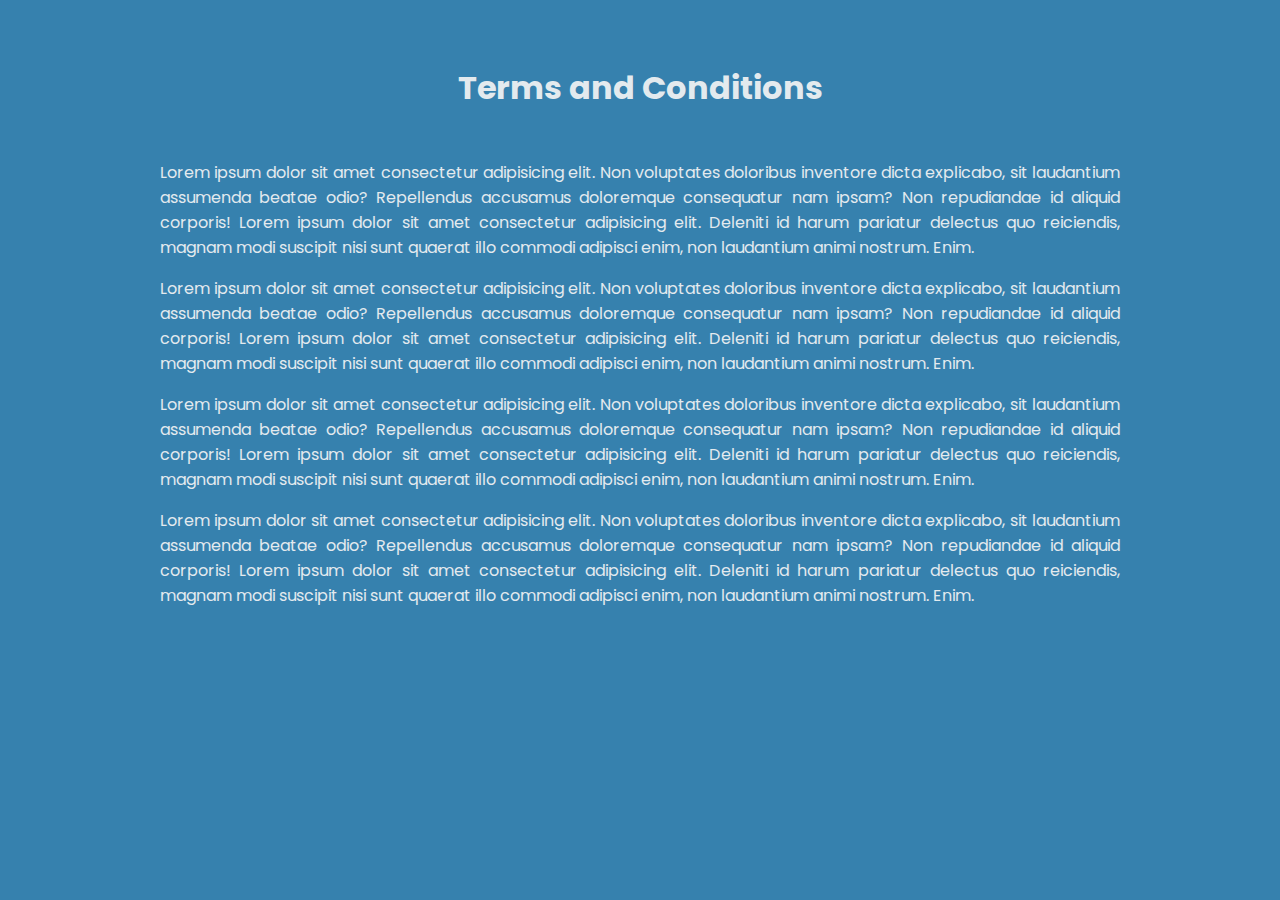
==== terms.html @ cc97ebdb "Add files via upload" ====
<!DOCTYPE html>
<html lang="en">
<head>
  <meta charset="UTF-8">
  <meta name="viewport" content="width=device-width, initial-scale=1.0">
  <title>LegalUpaay | Terms and conditions</title>
  <link rel="stylesheet" href="main.css">
</head>
<body>
  <div class="terms">
    <h1>Terms and Conditions</h1>
    <p>Lorem ipsum dolor sit amet consectetur adipisicing elit. Non voluptates doloribus inventore dicta explicabo, sit laudantium assumenda beatae odio? Repellendus accusamus doloremque consequatur nam ipsam? Non repudiandae id aliquid corporis! Lorem ipsum dolor sit amet consectetur adipisicing elit. Deleniti id harum pariatur delectus quo reiciendis, magnam modi suscipit nisi sunt quaerat illo commodi adipisci enim, non laudantium animi nostrum. Enim.</p>
    <p>Lorem ipsum dolor sit amet consectetur adipisicing elit. Non voluptates doloribus inventore dicta explicabo, sit laudantium assumenda beatae odio? Repellendus accusamus doloremque consequatur nam ipsam? Non repudiandae id aliquid corporis! Lorem ipsum dolor sit amet consectetur adipisicing elit. Deleniti id harum pariatur delectus quo reiciendis, magnam modi suscipit nisi sunt quaerat illo commodi adipisci enim, non laudantium animi nostrum. Enim.</p>
    <p>Lorem ipsum dolor sit amet consectetur adipisicing elit. Non voluptates doloribus inventore dicta explicabo, sit laudantium assumenda beatae odio? Repellendus accusamus doloremque consequatur nam ipsam? Non repudiandae id aliquid corporis! Lorem ipsum dolor sit amet consectetur adipisicing elit. Deleniti id harum pariatur delectus quo reiciendis, magnam modi suscipit nisi sunt quaerat illo commodi adipisci enim, non laudantium animi nostrum. Enim.</p>
    <p>Lorem ipsum dolor sit amet consectetur adipisicing elit. Non voluptates doloribus inventore dicta explicabo, sit laudantium assumenda beatae odio? Repellendus accusamus doloremque consequatur nam ipsam? Non repudiandae id aliquid corporis! Lorem ipsum dolor sit amet consectetur adipisicing elit. Deleniti id harum pariatur delectus quo reiciendis, magnam modi suscipit nisi sunt quaerat illo commodi adipisci enim, non laudantium animi nostrum. Enim.</p>
  </div>
</body>
</html>
---- main.css ----
@import url("https://fonts.googleapis.com/css2?family=Poppins:wght@300;400;700&display=swap");
:root {
  --primary-color: #3681AE;
  --secondary-color: #3681AE;
  --c2: #287aadfc;
  --c3: #00F7FF;
  --c4: #e3eaee;
  --c5: #3680ae28;
  --c6: #3B3B3B;
  --c7: rgba(0, 0, 0, 0.2);
}

html {
  scroll-behavior: smooth;
  overflow-x: hidden;
  background: #FCFCFF;
}

body {
  margin: 0;
  padding: 0;
  overflow-x: hidden;
}

* {
  -webkit-box-sizing: border-box;
          box-sizing: border-box;
  font-family: 'Poppins', Arial, Helvetica, sans-serif;
}

ul {
  list-style: none;
  margin: 0;
  padding: 0;
}

a {
  text-decoration: none;
}

img {
  max-width: 90%;
}

.floating-button {
  position: fixed;
  bottom: 20px;
  right: 20px;
  padding: 1em;
  aspect-ratio: 1;
  border-radius: 50%;
  background-color: var(--primary-color);
  display: -webkit-box;
  display: -ms-flexbox;
  display: flex;
  -webkit-box-pack: center;
      -ms-flex-pack: center;
          justify-content: center;
  text-align: center;
  -webkit-box-shadow: 1px 1px 1px 1px rgba(0, 0, 0, 0.2);
          box-shadow: 1px 1px 1px 1px rgba(0, 0, 0, 0.2);
  color: white;
  cursor: pointer;
  z-index: 1000;
}

.nav-container {
  background-color: var(--c2);
  position: fixed;
  top: 0;
  left: 0;
  width: 100%;
  z-index: 4;
}

.nav-container a {
  color: #fff;
}

.project-links {
  padding-top: 1em;
}

.project-links .links {
  display: -webkit-inline-box;
  display: -ms-inline-flexbox;
  display: inline-flex;
  -webkit-box-pack: center;
      -ms-flex-pack: center;
          justify-content: center;
  -webkit-box-align: center;
      -ms-flex-align: center;
          align-items: center;
  width: 30px;
  height: 30px;
  cursor: pointer;
  margin-right: 1em;
}

header {
  display: -webkit-box;
  display: -ms-flexbox;
  display: flex;
  -webkit-box-pack: justify;
      -ms-flex-pack: justify;
          justify-content: space-between;
  -webkit-box-align: center;
      -ms-flex-align: center;
          align-items: center;
  padding: 1em 1.5em;
  border-bottom: 0.2px solid var(--c7);
}

header .logoContainer {
  color: var(--c3);
  font-weight: bold;
  letter-spacing: 4px;
  font-size: 1.1em;
  display: flex;
  align-items: center;
}

.textLogo {
  display: none;
}

.logo {
  width: 250px;
}

header nav ul {
  font-size: 1rem;
}

.terms {
  background-color: var(--primary-color);
  min-height: 100vh;
  color: var(--c4);
  padding: 4rem 10rem;
  text-align: justify;
}

.terms h1 {
  margin: 0;
  padding: 0;
  text-align: center;
  margin-bottom: 3rem;
}

@media screen and (max-width: 500px) {
  .textLogo {
    /* display: unset; */
  }
  .logo {
    width: 180px;
  }
}

header nav ul {
  display: -webkit-box;
  display: -ms-flexbox;
  display: flex;
  -webkit-box-pack: justify;
      -ms-flex-pack: justify;
          justify-content: space-between;
  gap: 1em;
  font-size: 0.8rem;
}

header nav ul a {
  display: block;
}

ul > li > a > img {
  width: 30px;
}

.social-header,
.hero-design {
  display: none;
}

.hero {
  background-color: var(--primary-color);
  color: #fff;
  display: -ms-grid;
  display: grid;
  text-align: center;
  padding: 4em;
}

.meet {
  display: -webkit-box;
  display: -ms-flexbox;
  display: flex;
  -webkit-box-pack: center;
      -ms-flex-pack: center;
          justify-content: center;
  margin: 1em auto;
  min-width: 200px;
  font-weight: bold;
  color: var(--c4);
}

.meet p {
  margin: 0;
}

.scroll {
  width: 30px;
  margin-top: 2em;
}

section {
  padding: 4em 2em;
  text-align: center;
}

.featured {
  position: relative;
}

.service {
  border: 0.2px solid var(--c7);
  border-radius: 0.4rem;
  padding: 1rem 2rem;
  margin: 1rem 0;
  min-width: 50%;
}

.service-description {
  font-size: 0.7rem;
}

.featured img {
  border-radius: 0.5em;
}

.featured::before {
  content: '';
  position: absolute;
  top: 0;
  left: 0;
  width: 200px;
  height: 200px;
  border-radius: 50%;
  background-color: var(--c5);
  z-index: -1;
}

.subtitle {
  text-transform: uppercase;
  font-weight: bold;
  color: var(--primary-color);
  letter-spacing: 0.2em;
  font-size: 0.85em;
}

.featured-title {
  color: #000000;
  font-size: 1.3em;
  font-weight: bold;
  margin-top: -0.4em;
  display: block;
}

.featured-desc {
  text-align: left;
  color: var(--c6);
  margin-bottom: 8px;
  line-height: 1.5;
  font-weight: 500;
}

.project-links {
  margin-bottom: 3em;
}

.portfolio-container > a > img {
  border-radius: 0.5em;
  margin-bottom: 2em;
}

.about {
  background-color: var(--primary-color);
  color: white;
  display: -ms-grid;
  display: grid;
}

.about p {
  padding: 1em;
  margin: 2em -0.5em;
  border-radius: 0.2em;
  text-align: left;
}

.about .about-title {
  font-size: 1.5em;
  font-weight: bold;
  margin-bottom: 1em;
}

.about .profile img {
  width: 100%;
  border-radius: 0.5em;
}

.colored {
  color: var(--primary-color);
}

.hire-me-btn {
  color: var(--primary-color);
  background-color: #FFFFFF;
  padding: 0.8em 3.6em;
  font-weight: bold;
  letter-spacing: 0.1em;
  cursor: pointer;
}

.footer {
  background-color: var(--c2);
  color: #fff;
  width: 100%;
  padding: 1em;
}

.footer-content {
  display: flex;
  justify-content: space-between;
  align-items: flex-start;
  gap: 20vw;
  max-width: 1000px;
  margin: 0 auto;
}

.support {
  text-align: left;
}

.support p {
  display: flex;
  gap: 1rem;
}

.copyright {
  padding: 0.8rem 0;
}

.legal {
  text-align: left;
}

.legal > a {
  color: var(--c4);
}

.disclamer {
  font-size: 0.8rem;
  max-width: 1000px;
  margin: 4rem auto;
  text-align: justify;
}

.social-footer > ul {
  display: -webkit-box;
  display: -ms-flexbox;
  display: flex;
  -webkit-box-pack: center;
      -ms-flex-pack: center;
          justify-content: center;
  -webkit-box-align: center;
      -ms-flex-align: center;
          align-items: center;
  gap: 2em;
  margin: 2em auto;
  width: 100%;
  max-width: 400px;
}

.social-footer > ul a {
  color: #fff;
}

.lawyerCardMobile {
  /* border: 1px solid var(--secondary-color); */
  background-color: whitesmoke;
  color: var(--c6);
  border-radius: 1rem;
  padding: 1rem;
  /* color: text-80; */
  box-shadow: 0px 1px 2px rgba(0, 0, 0, 0.1);
  text-align: left;
}
.lawyerCardMobile:hover {
  outline: 1px solid var(--primary-color);
}
.lawyerCardMobile .profile {
  display: flex;
  justify-content: flex-start;
  align-items: flex-start;
  gap: 1rem;
  margin-bottom: 1rem;
}
.lawyerCardMobile .profile .profileImage {
  width: clamp(10px, 30%, 120px);
  aspect-ratio: 1;
  border-radius: 50%;
  overflow: hidden;
  /* background-color: text-100; */
}
.lawyerCardMobile .profile .profileImage img {
  height: 100%;
  width: 100%;
  object-fit: cover;
}
.lawyerCardMobile .profile .name {
  width: 100%;
  margin-top: 0.4rem;
}
.lawyerCardMobile .profile .name * {
  margin: 0;
}
.lawyerCardMobile .profile .name p {
  font-size: 0.8rem;
  /* color: text-60; */
  margin: 0.2rem 0 0.4rem 0;
  padding: 0;
}
.lawyerCardMobile .profile .name .rateAndRating {
  display: flex;
  justify-content: space-between;
  align-items: center;
  color: var(--secondary-color);
}
.lawyerCardMobile .profile .name .rateAndRating .rate {
  font-weight: 600;
  font-size: 0.9rem;
  margin-right: 1rem;
}
.lawyerCardMobile .profile .name .rateAndRating .rate span {
  margin-left: 0.2rem;
}
.lawyerCardMobile .details {
  margin-top: 1.5rem;
  margin-left: 0.5rem;
  margin-bottom: 1.5rem;
  display: flex;
  flex-direction: column;
  justify-content: flex-start;
  align-items: flex-start;
  gap: 1.5rem;
  margin-right: 1rem;
}
.lawyerCardMobile .details .descriptionList .description {
  /* color: text-100; */
  font-size: 0.8rem;
  margin-bottom: 0.5rem;
  display: grid;
  grid-template-columns: 1fr 2fr;
  gap: 0.4rem;
}
.lawyerCardMobile .details .descriptionList .description .tag {
  font-weight: 600;
}
.lawyerCardMobile .details .descriptionList .description .value {
  /* color: text-60; */
  margin-left: 0.6rem;
}
.lawyerCardMobile .cta {
  display: flex;
  flex-direction: column;
  justify-content: space-between;
  align-items: flex-start;
}
.lawyerCardMobile .cta button {
  border-radius: 2px;
  font-weight: 600;
  letter-spacing: 0.1rem;
}
.lawyerCardMobile {
  margin-bottom: 1rem;
}

@media screen and (min-width: 768px) {
  .floating-button {
    bottom: 40px;
    right: 40px;
  }
  .nav-container {
    position: static;
  }
  header nav ul {
    font-size: 1rem;
  }
  .social-footer > ul {
    display: none;
  }
  .portfolio,
  .featured {
    text-align: left;
  }
  .featured,
  .portfolio-container {
    display: -ms-grid;
    display: grid;
    -ms-grid-columns: 2fr 3fr;
        grid-template-columns: 2fr 3fr;
  }
  .left,
  .portfolio-left {
    display: -ms-grid;
    display: grid;
    place-items: center;
  }
  .featured-desc {
    margin-bottom: 0;
  }
  .right {
    margin-left: 3em;
    display: flex;
    gap: 1rem;
  }
  .portfolio-container > a > img {
    margin-left: 3em;
  }
  .about > .content > p {
    text-align: left;
    width: 100%;
    padding: 2em;
    line-height: 1.8;
  }
  .about .profile img {
    width: 50%;
  }
  .about__inner {
    display: grid;
    grid-template-columns: 1fr;
    gap: 1rem;
  }
  .lawyerCardMobile {
    margin-bottom: 1rem;
  }
}

@media screen and (min-width: 1000px) {
  .lawyerCardMobile {
    margin-bottom: 1rem;
  }
  .hero {
    height: 90vh;
  }
  section {
    padding: 4em;
  }
  .nav-container {
    display: -ms-grid;
    display: grid;
    -ms-grid-columns: 2fr 1fr;
        grid-template-columns: 2fr 1fr;
    background-color: unset;
  }
  .nav-container header {
    background-color: var(--c2);
    padding: 2em 2em 2em 4em;
  }
  .nav-container .social-header {
    display: block;
    padding-right: 4em;
  }
  .nav-container .social-header ul {
    display: -webkit-box;
    display: -ms-flexbox;
    display: flex;
    -webkit-box-pack: justify;
        -ms-flex-pack: justify;
            justify-content: space-between;
    -webkit-box-align: center;
        -ms-flex-align: center;
            align-items: center;
    height: 100%;
    width: 70%;
    float: right;
  }
  .nav-container .social-header ul li:hover {
    -webkit-transform: scale(1.1);
            transform: scale(1.1);
    -webkit-transition: -webkit-transform 0.2s ease-in-out;
    transition: -webkit-transform 0.2s ease-in-out;
    transition: transform 0.2s ease-in-out;
    transition: transform 0.2s ease-in-out, -webkit-transform 0.2s ease-in-out;
  }
  .nav-container .projects-page {
    background-color: var(--c2);
  }
  .hero {
    display: -ms-grid;
    display: grid;
    -ms-grid-columns: 2fr 1fr;
        grid-template-columns: 2fr 1fr;
    background-color: unset;
    padding: 0;
  }
  .hero .content {
    background-color: var(--primary-color);
    padding: 6em 8em 6em 4em;
    text-align: left;
  }
  .hero .content h1 {
    font-size: 2.5em;
    font-weight: bold;
    margin-bottom: 1em;
    width: 80%;
  }
  .hero .content .meet {
    -webkit-box-pack: start;
        -ms-flex-pack: start;
            justify-content: flex-start;
    font-size: 1.3em;
  }
  .hero .content .meet p {
    margin-left: 0.5em;
    font-size: 1rem;
    font-weight: 400;
  }
  .hero .hero-design {
    display: unset;
    color: var(--c6);
    width: 100%;
    display: flex;
    gap: 1rem;
    flex-direction: column;
    justify-content: center;
  }
  .hero .hero-design p {
    display: flex;
    flex-direction: column;
    justify-content: flex-start;
    align-items: center;
    gap: 0.5rem;
    font-size: 1rem;
    margin: 0;
    margin-bottom: 2rem;
  }
  .hero .hero-design p img {
    width: 120px;
  }
  .about__inner {
    display: grid;
    grid-template-columns: 1fr;
    gap: 1rem;
  }
}

@media screen and (min-width: 1200px) {
  .lawyerCardMobile {
    margin-bottom: 0;
  }
  header {
    padding: 1em 1em 1em 10em !important;
  }
  .social-header {
    padding: 2em 10em 2em 0 !important;
  }
  section {
    padding: 5em 10em 4em 10em !important;
  }
  .hero .content {
    padding: 6em 8em 6em 10em !important;
  }
  .footer {
    padding: 2em !important;
  }
  .about__inner {
    display: grid;
    grid-template-columns: 1fr 1fr;
    gap: 1rem;
  }
}

.circle {
  animation: circleAnim 1s infinite alternate-reverse;
}

@-webkit-keyframes circleAnim {
  from {
    -webkit-transform: translate(0px, 0px);
            transform: translate(0px, 0px);
  }
  to {
    -webkit-transform: translate(0px, 320px);
            transform: translate(0px, 320px);
  }
}

@keyframes circleAnim {
  from {
    -webkit-transform: translate(0px, 0px);
            transform: translate(0px, 0px);
  }
  to {
    -webkit-transform: translate(0px, 320px);
            transform: translate(0px, 320px);
  }
}
/*# sourceMappingURL=main.css.map */
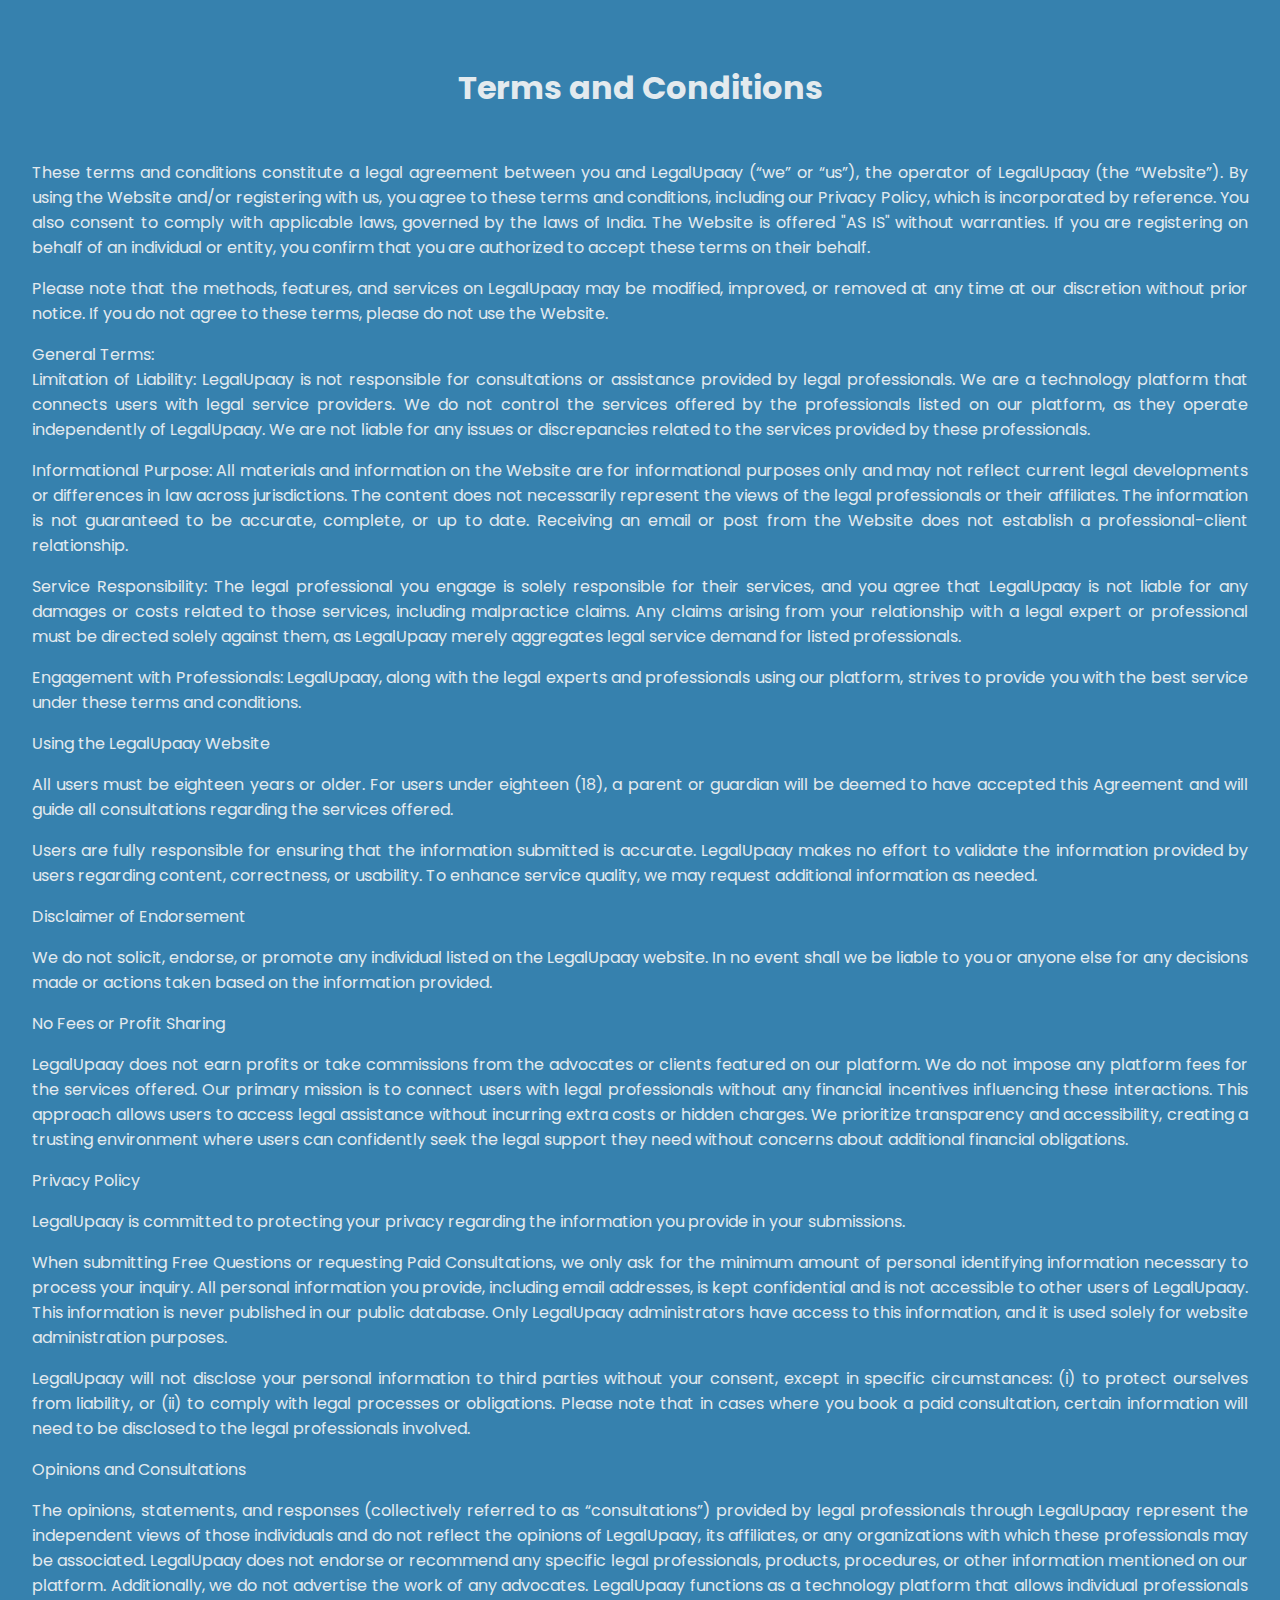
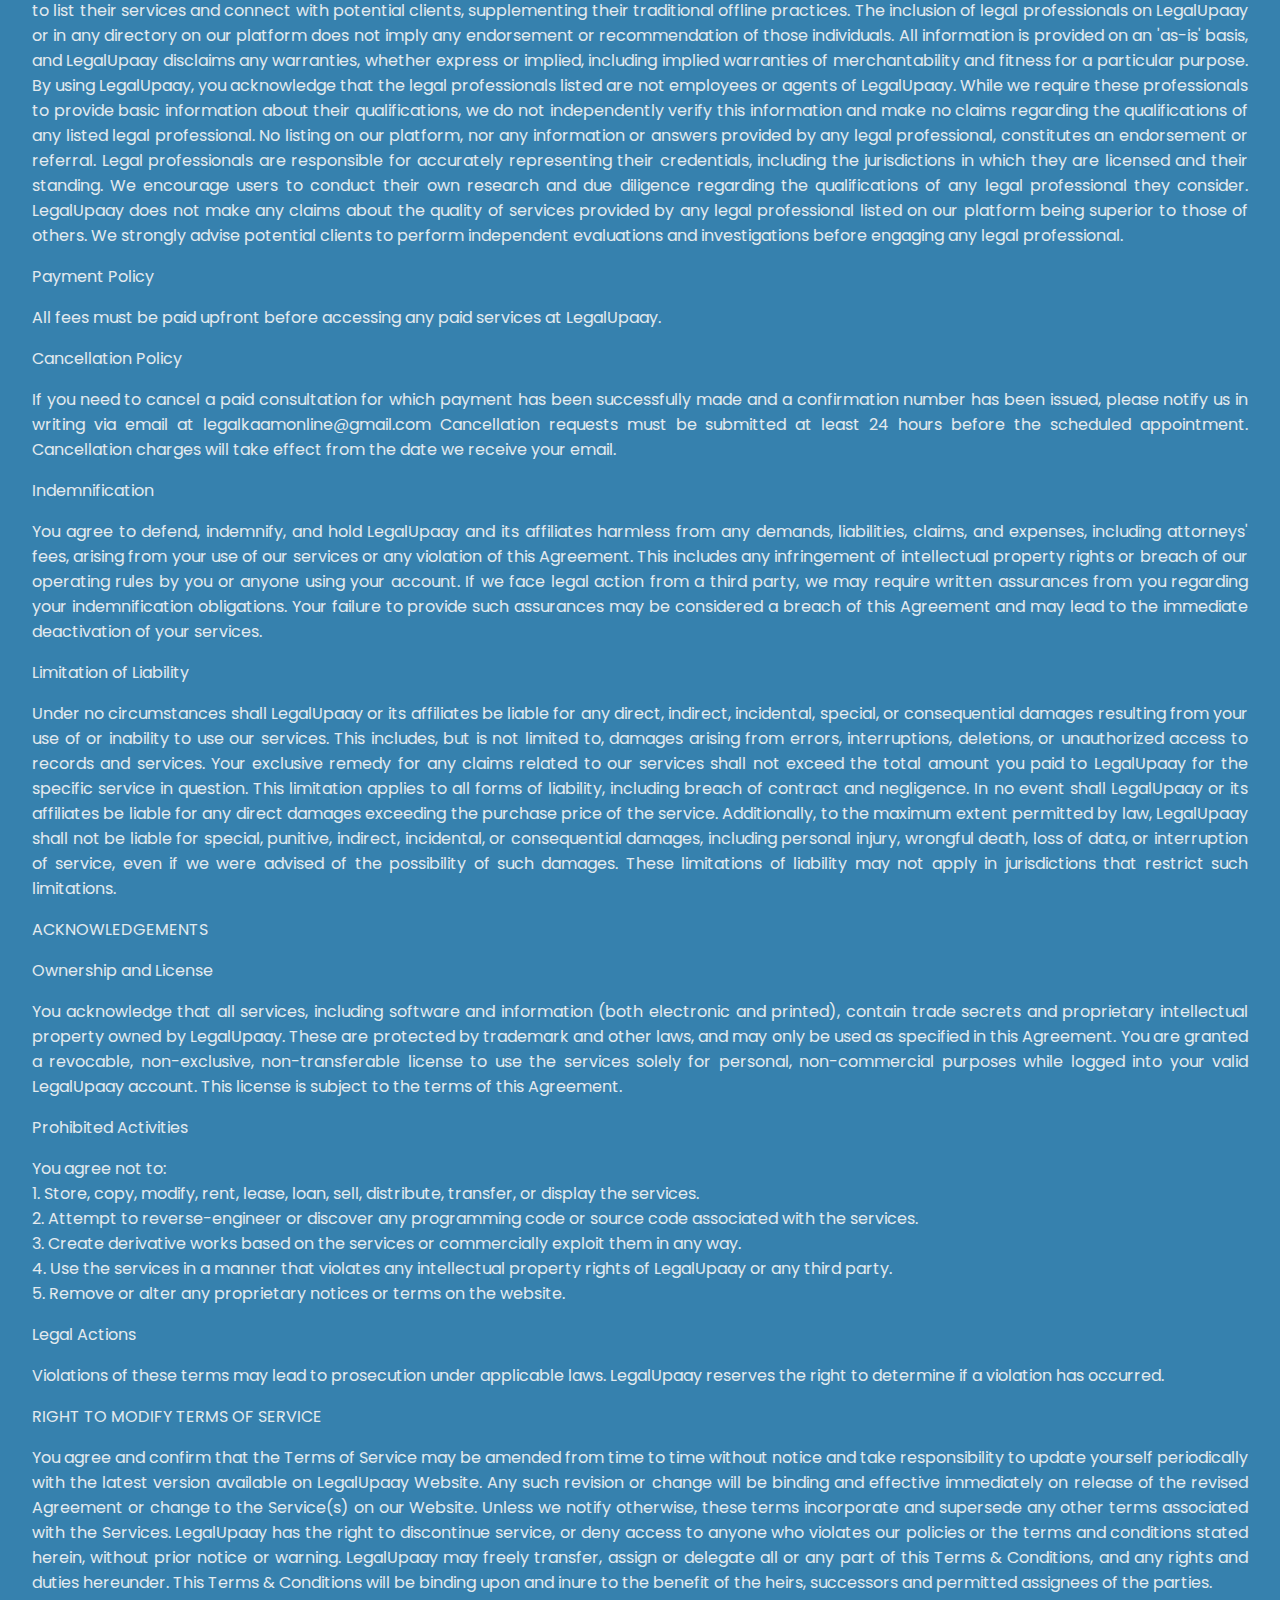
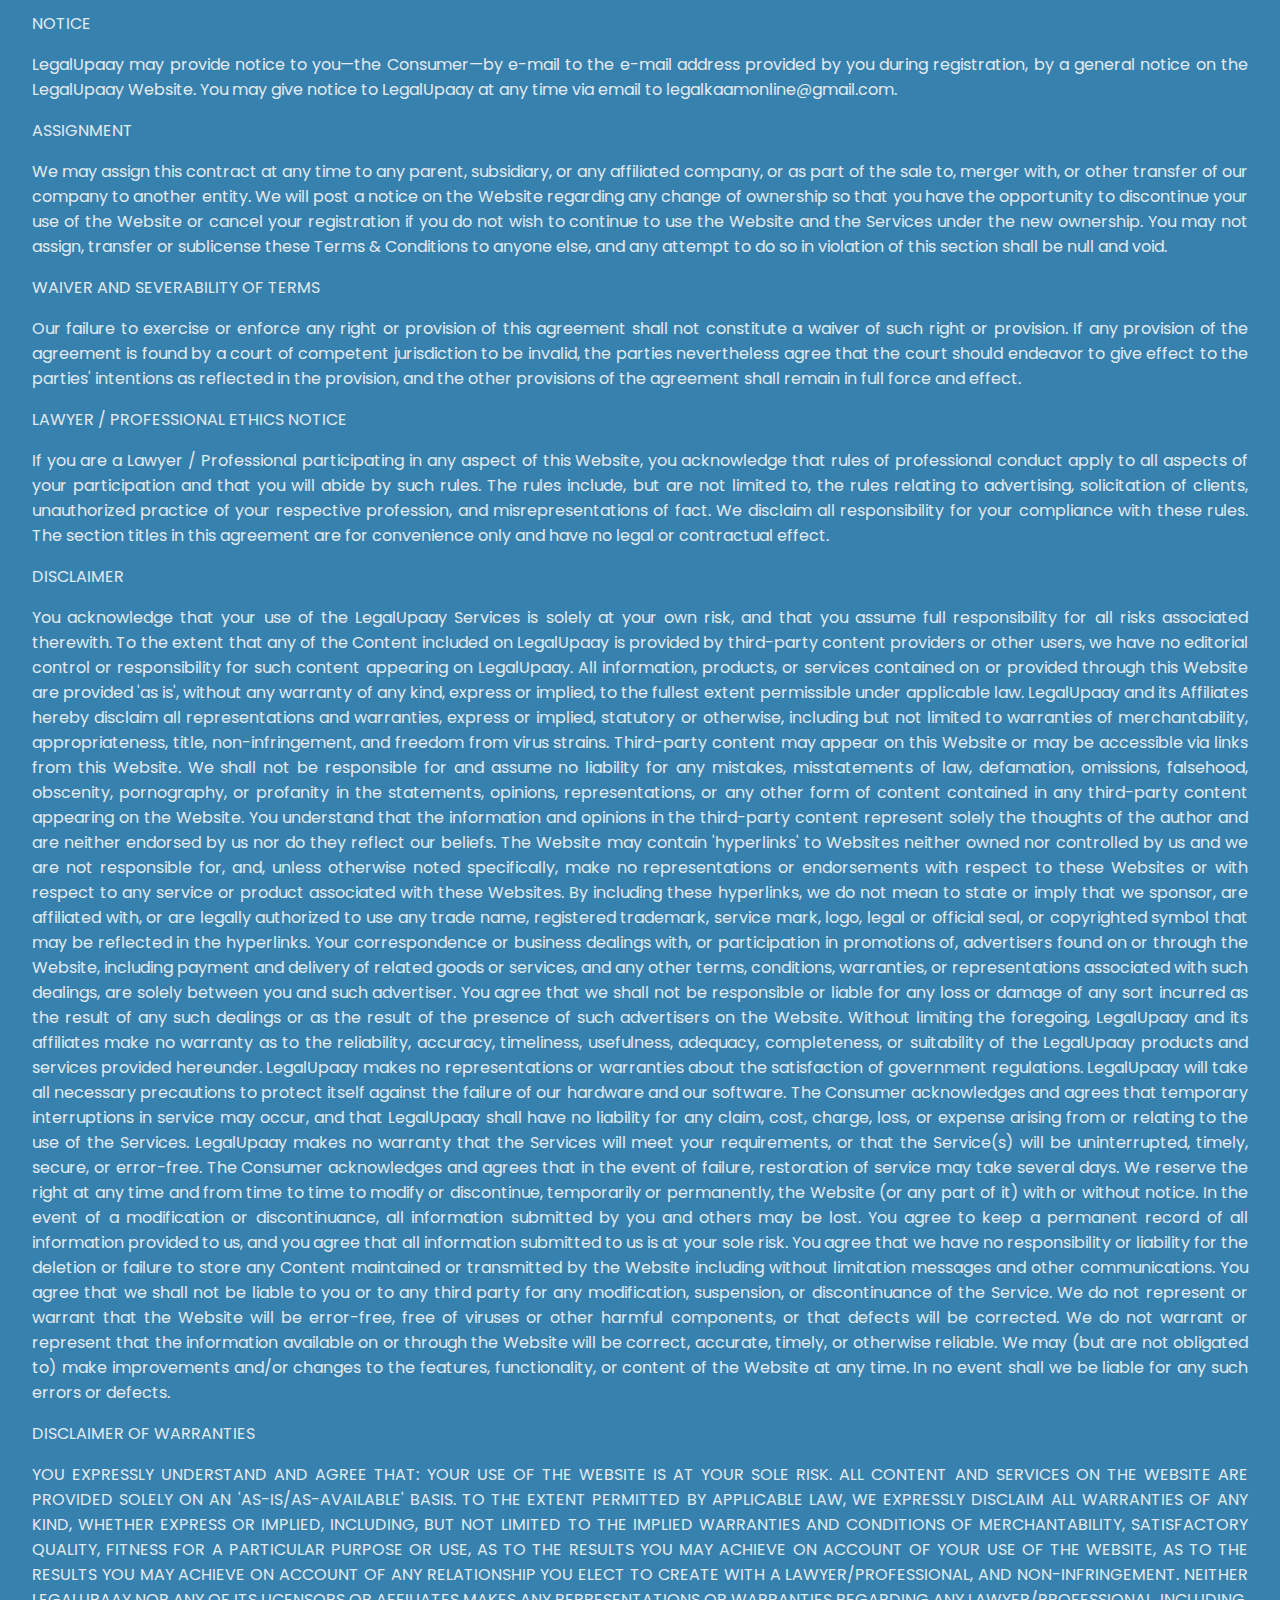
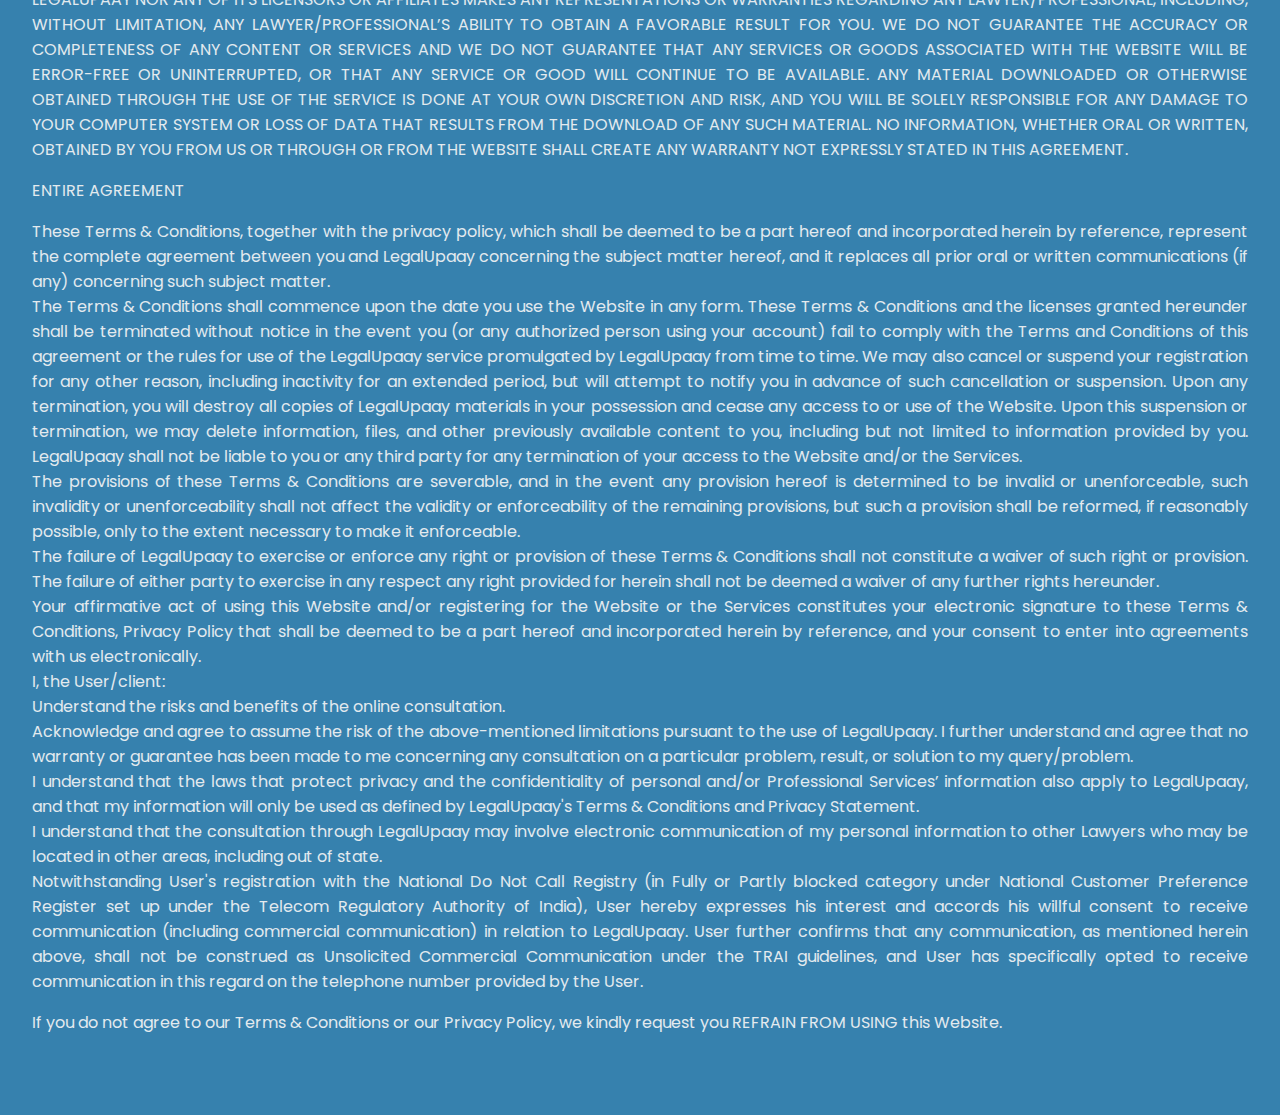
==== commit ac2577df: "Add files via upload" ====
--- a/terms.html
+++ b/terms.html
@@ -9,10 +9,139 @@
 <body>
   <div class="terms">
     <h1>Terms and Conditions</h1>
-    <p>Lorem ipsum dolor sit amet consectetur adipisicing elit. Non voluptates doloribus inventore dicta explicabo, sit laudantium assumenda beatae odio? Repellendus accusamus doloremque consequatur nam ipsam? Non repudiandae id aliquid corporis! Lorem ipsum dolor sit amet consectetur adipisicing elit. Deleniti id harum pariatur delectus quo reiciendis, magnam modi suscipit nisi sunt quaerat illo commodi adipisci enim, non laudantium animi nostrum. Enim.</p>
-    <p>Lorem ipsum dolor sit amet consectetur adipisicing elit. Non voluptates doloribus inventore dicta explicabo, sit laudantium assumenda beatae odio? Repellendus accusamus doloremque consequatur nam ipsam? Non repudiandae id aliquid corporis! Lorem ipsum dolor sit amet consectetur adipisicing elit. Deleniti id harum pariatur delectus quo reiciendis, magnam modi suscipit nisi sunt quaerat illo commodi adipisci enim, non laudantium animi nostrum. Enim.</p>
-    <p>Lorem ipsum dolor sit amet consectetur adipisicing elit. Non voluptates doloribus inventore dicta explicabo, sit laudantium assumenda beatae odio? Repellendus accusamus doloremque consequatur nam ipsam? Non repudiandae id aliquid corporis! Lorem ipsum dolor sit amet consectetur adipisicing elit. Deleniti id harum pariatur delectus quo reiciendis, magnam modi suscipit nisi sunt quaerat illo commodi adipisci enim, non laudantium animi nostrum. Enim.</p>
-    <p>Lorem ipsum dolor sit amet consectetur adipisicing elit. Non voluptates doloribus inventore dicta explicabo, sit laudantium assumenda beatae odio? Repellendus accusamus doloremque consequatur nam ipsam? Non repudiandae id aliquid corporis! Lorem ipsum dolor sit amet consectetur adipisicing elit. Deleniti id harum pariatur delectus quo reiciendis, magnam modi suscipit nisi sunt quaerat illo commodi adipisci enim, non laudantium animi nostrum. Enim.</p>
+    <p>These terms and conditions constitute a legal agreement between you and LegalUpaay (“we” or “us”), the operator of LegalUpaay (the “Website”). By using the Website and/or registering with us, you agree to these terms and conditions, including our Privacy Policy, which is incorporated by reference. You also consent to comply with applicable laws, governed by the laws of India. The Website is offered "AS IS" without warranties. If you are registering on behalf of an individual or entity, you confirm that you are authorized to accept these terms on their behalf.
+    </p>
+    <p>Please note that the methods, features, and services on LegalUpaay may be modified, improved, or removed at any time at our discretion without prior notice. If you do not agree to these terms, please do not use the Website.</p>
+    <p>General Terms:<br>
+      Limitation of Liability: LegalUpaay is not responsible for consultations or assistance provided by legal professionals. We are a technology platform that connects users with legal service providers. We do not control the services offered by the professionals listed on our platform, as they operate independently of LegalUpaay. We are not liable for any issues or discrepancies related to the services provided by these professionals.</p>
+    <p>Informational Purpose: All materials and information on the Website are for informational purposes only and may not reflect current legal developments or differences in law across jurisdictions. The content does not necessarily represent the views of the legal professionals or their affiliates. The information is not guaranteed to be accurate, complete, or up to date. Receiving an email or post from the Website does not establish a professional-client relationship.
+    </p>
+    <p>Service Responsibility: The legal professional you engage is solely responsible for their services, and you agree that LegalUpaay is not liable for any damages or costs related to those services, including malpractice claims. Any claims arising from your relationship with a legal expert or professional must be directed solely against them, as LegalUpaay merely aggregates legal service demand for listed professionals.</p>
+    <p>Engagement with Professionals: LegalUpaay, along with the legal experts and professionals using our platform, strives to provide you with the best service under these terms and conditions.</p>
+    <p>Using the LegalUpaay Website</p>
+    <p>All users must be eighteen years or older. For users under eighteen (18), a parent or guardian will be deemed to have accepted this Agreement and will guide all consultations regarding the services offered.</p>
+    <p>Users are fully responsible for ensuring that the information submitted is accurate. LegalUpaay makes no effort to validate the information provided by users regarding content, correctness, or usability. To enhance service quality, we may request additional information as needed.</p>
+    <p>Disclaimer of Endorsement</p>
+    <p>We do not solicit, endorse, or promote any individual listed on the LegalUpaay website. In no event shall we be liable to you or anyone else for any decisions made or actions taken based on the information provided.</p>
+    <p>No Fees or Profit Sharing</p>
+    <p>LegalUpaay does not earn profits or take commissions from the advocates or clients featured on our platform. We do not impose any platform fees for the services offered. Our primary mission is to connect users with legal professionals without any financial incentives influencing these interactions. This approach allows users to access legal assistance without incurring extra costs or hidden charges. We prioritize transparency and accessibility, creating a trusting environment where users can confidently seek the legal support they need without concerns about additional financial obligations.</p>
+    <p>Privacy Policy</p>
+    <p>LegalUpaay is committed to protecting your privacy regarding the information you provide in your submissions.</p>
+    <p>When submitting Free Questions or requesting Paid Consultations, we only ask for the minimum amount of personal identifying information necessary to process your inquiry. All personal information you provide, including email addresses, is kept confidential and is not accessible to other users of LegalUpaay. This information is never published in our public database. Only LegalUpaay administrators have access to this information, and it is used solely for website administration purposes.</p>
+    <p>LegalUpaay will not disclose your personal information to third parties without your consent, except in specific circumstances: (i) to protect ourselves from liability, or (ii) to comply with legal processes or obligations. Please note that in cases where you book a paid consultation, certain information will need to be disclosed to the legal professionals involved.</p>
+    <p>Opinions and Consultations</p>
+    <p>The opinions, statements, and responses (collectively referred to as “consultations”) provided by legal professionals through LegalUpaay represent the independent views of those individuals and do not reflect the opinions of LegalUpaay, its affiliates, or any organizations with which these professionals may be associated. LegalUpaay does not endorse or recommend any specific legal professionals, products, procedures, or other information mentioned on our platform. Additionally, we do not advertise the work of any advocates.
+
+      LegalUpaay functions as a technology platform that allows individual professionals to list their services and connect with potential clients, supplementing their traditional offline practices. The inclusion of legal professionals on LegalUpaay or in any directory on our platform does not imply any endorsement or recommendation of those individuals. All information is provided on an 'as-is' basis, and LegalUpaay disclaims any warranties, whether express or implied, including implied warranties of merchantability and fitness for a particular purpose.
+      
+      By using LegalUpaay, you acknowledge that the legal professionals listed are not employees or agents of LegalUpaay. While we require these professionals to provide basic information about their qualifications, we do not independently verify this information and make no claims regarding the qualifications of any listed legal professional. No listing on our platform, nor any information or answers provided by any legal professional, constitutes an endorsement or referral.
+      
+      Legal professionals are responsible for accurately representing their credentials, including the jurisdictions in which they are licensed and their standing. We encourage users to conduct their own research and due diligence regarding the qualifications of any legal professional they consider.
+      
+      LegalUpaay does not make any claims about the quality of services provided by any legal professional listed on our platform being superior to those of others. We strongly advise potential clients to perform independent evaluations and investigations before engaging any legal professional.</p>
+    <p>Payment Policy</p>
+    <p>All fees must be paid upfront before accessing any paid services at LegalUpaay.
+    </p>
+    <p>Cancellation Policy</p>
+    <p>If you need to cancel a paid consultation for which payment has been successfully made and a confirmation number has been issued, please notify us in writing via email at legalkaamonline@gmail.com 
+
+      Cancellation requests must be submitted at least 24 hours before the scheduled appointment. Cancellation charges will take effect from the date we receive your email.</p>
+    <p>Indemnification</p>
+    <p>You agree to defend, indemnify, and hold LegalUpaay and its affiliates harmless from any demands, liabilities, claims, and expenses, including attorneys' fees, arising from your use of our services or any violation of this Agreement. This includes any infringement of intellectual property rights or breach of our operating rules by you or anyone using your account.
+
+      If we face legal action from a third party, we may require written assurances from you regarding your indemnification obligations. Your failure to provide such assurances may be considered a breach of this Agreement and may lead to the immediate deactivation of your services.</p>
+    <p>Limitation of Liability</p>
+    <p>Under no circumstances shall LegalUpaay or its affiliates be liable for any direct, indirect, incidental, special, or consequential damages resulting from your use of or inability to use our services. This includes, but is not limited to, damages arising from errors, interruptions, deletions, or unauthorized access to records and services.
+
+      Your exclusive remedy for any claims related to our services shall not exceed the total amount you paid to LegalUpaay for the specific service in question. This limitation applies to all forms of liability, including breach of contract and negligence.
+      
+      In no event shall LegalUpaay or its affiliates be liable for any direct damages exceeding the purchase price of the service. Additionally, to the maximum extent permitted by law, LegalUpaay shall not be liable for special, punitive, indirect, incidental, or consequential damages, including personal injury, wrongful death, loss of data, or interruption of service, even if we were advised of the possibility of such damages. 
+      
+      These limitations of liability may not apply in jurisdictions that restrict such limitations.</p>
+    <p>ACKNOWLEDGEMENTS</p>
+    <p>Ownership and License</p>
+    <p>You acknowledge that all services, including software and information (both electronic and printed), contain trade secrets and proprietary intellectual property owned by LegalUpaay. These are protected by trademark and other laws, and may only be used as specified in this Agreement.
+
+      You are granted a revocable, non-exclusive, non-transferable license to use the services solely for personal, non-commercial purposes while logged into your valid LegalUpaay account. This license is subject to the terms of this Agreement.</p>
+    <p>Prohibited Activities</p>
+    <p>You agree not to:
+      <br>
+      1. Store, copy, modify, rent, lease, loan, sell, distribute, transfer, or display the services.
+      <br>
+      2. Attempt to reverse-engineer or discover any programming code or source code associated with the services.
+      <br>
+      3. Create derivative works based on the services or commercially exploit them in any way.
+      <br>
+      4. Use the services in a manner that violates any intellectual property rights of LegalUpaay or any third party.
+      <br>
+      5. Remove or alter any proprietary notices or terms on the website.</p>
+    <p>Legal Actions</p>
+    <p>Violations of these terms may lead to prosecution under applicable laws. LegalUpaay reserves the right to determine if a violation has occurred.</p>
+    <p>RIGHT TO MODIFY TERMS OF SERVICE</p>
+    <p>You agree and confirm that the Terms of Service may be amended from time to time without notice and take responsibility to update yourself periodically with the latest version available on LegalUpaay Website. Any such revision or change will be binding and effective immediately on release of the revised Agreement or change to the Service(s) on our Website. Unless we notify otherwise, these terms incorporate and supersede any other terms associated with the Services.
+
+      LegalUpaay has the right to discontinue service, or deny access to anyone who violates our policies or the terms and conditions stated herein, without prior notice or warning.
+      
+      LegalUpaay may freely transfer, assign or delegate all or any part of this Terms & Conditions, and any rights and duties hereunder. This Terms & Conditions will be binding upon and inure to the benefit of the heirs, successors and permitted assignees of the parties.</p>
+    <p>NOTICE</p>
+    <p>LegalUpaay may provide notice to you—the Consumer—by e-mail to the e-mail address provided by you during registration, by a general notice on the LegalUpaay Website. You may give notice to LegalUpaay at any time via email to legalkaamonline@gmail.com.</p>
+    <p>ASSIGNMENT</p>
+    <p>We may assign this contract at any time to any parent, subsidiary, or any affiliated company, or as part of the sale to, merger with, or other transfer of our company to another entity. We will post a notice on the Website regarding any change of ownership so that you have the opportunity to discontinue your use of the Website or cancel your registration if you do not wish to continue to use the Website and the Services under the new ownership. You may not assign, transfer or sublicense these Terms & Conditions to anyone else, and any attempt to do so in violation of this section shall be null and void.</p>
+    <p>WAIVER AND SEVERABILITY OF TERMS</p>
+    <p>Our failure to exercise or enforce any right or provision of this agreement shall not constitute a waiver of such right or provision. If any provision of the agreement is found by a court of competent jurisdiction to be invalid, the parties nevertheless agree that the court should endeavor to give effect to the parties' intentions as reflected in the provision, and the other provisions of the agreement shall remain in full force and effect.</p>
+    <p>LAWYER / PROFESSIONAL ETHICS NOTICE</p>
+    <p>If you are a Lawyer / Professional participating in any aspect of this Website, you acknowledge that rules of professional conduct apply to all aspects of your participation and that you will abide by such rules. The rules include, but are not limited to, the rules relating to advertising, solicitation of clients, unauthorized practice of your respective profession, and misrepresentations of fact. We disclaim all responsibility for your compliance with these rules.
+
+      The section titles in this agreement are for convenience only and have no legal or contractual effect.
+    
+    <p>DISCLAIMER</p>
+    <p>You acknowledge that your use of the LegalUpaay Services is solely at your own risk, and that you assume full responsibility for all risks associated therewith. To the extent that any of the Content included on LegalUpaay is provided by third-party content providers or other users, we have no editorial control or responsibility for such content appearing on LegalUpaay. All information, products, or services contained on or provided through this Website are provided 'as is', without any warranty of any kind, express or implied, to the fullest extent permissible under applicable law. LegalUpaay and its Affiliates hereby disclaim all representations and warranties, express or implied, statutory or otherwise, including but not limited to warranties of merchantability, appropriateness, title, non-infringement, and freedom from virus strains.
+
+      Third-party content may appear on this Website or may be accessible via links from this Website. We shall not be responsible for and assume no liability for any mistakes, misstatements of law, defamation, omissions, falsehood, obscenity, pornography, or profanity in the statements, opinions, representations, or any other form of content contained in any third-party content appearing on the Website. You understand that the information and opinions in the third-party content represent solely the thoughts of the author and are neither endorsed by us nor do they reflect our beliefs.
+      
+      The Website may contain 'hyperlinks' to Websites neither owned nor controlled by us and we are not responsible for, and, unless otherwise noted specifically, make no representations or endorsements with respect to these Websites or with respect to any service or product associated with these Websites. By including these hyperlinks, we do not mean to state or imply that we sponsor, are affiliated with, or are legally authorized to use any trade name, registered trademark, service mark, logo, legal or official seal, or copyrighted symbol that may be reflected in the hyperlinks.
+      
+      Your correspondence or business dealings with, or participation in promotions of, advertisers found on or through the Website, including payment and delivery of related goods or services, and any other terms, conditions, warranties, or representations associated with such dealings, are solely between you and such advertiser. You agree that we shall not be responsible or liable for any loss or damage of any sort incurred as the result of any such dealings or as the result of the presence of such advertisers on the Website.
+      
+      Without limiting the foregoing, LegalUpaay and its affiliates make no warranty as to the reliability, accuracy, timeliness, usefulness, adequacy, completeness, or suitability of the LegalUpaay products and services provided hereunder. LegalUpaay makes no representations or warranties about the satisfaction of government regulations.
+      
+      LegalUpaay will take all necessary precautions to protect itself against the failure of our hardware and our software. The Consumer acknowledges and agrees that temporary interruptions in service may occur, and that LegalUpaay shall have no liability for any claim, cost, charge, loss, or expense arising from or relating to the use of the Services. LegalUpaay makes no warranty that the Services will meet your requirements, or that the Service(s) will be uninterrupted, timely, secure, or error-free. The Consumer acknowledges and agrees that in the event of failure, restoration of service may take several days.
+      
+      We reserve the right at any time and from time to time to modify or discontinue, temporarily or permanently, the Website (or any part of it) with or without notice. In the event of a modification or discontinuance, all information submitted by you and others may be lost. You agree to keep a permanent record of all information provided to us, and you agree that all information submitted to us is at your sole risk. You agree that we have no responsibility or liability for the deletion or failure to store any Content maintained or transmitted by the Website including without limitation messages and other communications. You agree that we shall not be liable to you or to any third party for any modification, suspension, or discontinuance of the Service.
+      
+      We do not represent or warrant that the Website will be error-free, free of viruses or other harmful components, or that defects will be corrected. We do not warrant or represent that the information available on or through the Website will be correct, accurate, timely, or otherwise reliable. We may (but are not obligated to) make improvements and/or changes to the features, functionality, or content of the Website at any time. In no event shall we be liable for any such errors or defects.</p>
+    <p>DISCLAIMER OF WARRANTIES</p>
+    <p>YOU EXPRESSLY UNDERSTAND AND AGREE THAT: YOUR USE OF THE WEBSITE IS AT YOUR SOLE RISK. ALL CONTENT AND SERVICES ON THE WEBSITE ARE PROVIDED SOLELY ON AN 'AS-IS/AS-AVAILABLE' BASIS. TO THE EXTENT PERMITTED BY APPLICABLE LAW, WE EXPRESSLY DISCLAIM ALL WARRANTIES OF ANY KIND, WHETHER EXPRESS OR IMPLIED, INCLUDING, BUT NOT LIMITED TO THE IMPLIED WARRANTIES AND CONDITIONS OF MERCHANTABILITY, SATISFACTORY QUALITY, FITNESS FOR A PARTICULAR PURPOSE OR USE, AS TO THE RESULTS YOU MAY ACHIEVE ON ACCOUNT OF YOUR USE OF THE WEBSITE, AS TO THE RESULTS YOU MAY ACHIEVE ON ACCOUNT OF ANY RELATIONSHIP YOU ELECT TO CREATE WITH A LAWYER/PROFESSIONAL, AND NON-INFRINGEMENT. NEITHER LEGALUPAAY NOR ANY OF ITS LICENSORS OR AFFILIATES MAKES ANY REPRESENTATIONS OR WARRANTIES REGARDING ANY LAWYER/PROFESSIONAL, INCLUDING, WITHOUT LIMITATION, ANY LAWYER/PROFESSIONAL’S ABILITY TO OBTAIN A FAVORABLE RESULT FOR YOU.
+
+      WE DO NOT GUARANTEE THE ACCURACY OR COMPLETENESS OF ANY CONTENT OR SERVICES AND WE DO NOT GUARANTEE THAT ANY SERVICES OR GOODS ASSOCIATED WITH THE WEBSITE WILL BE ERROR-FREE OR UNINTERRUPTED, OR THAT ANY SERVICE OR GOOD WILL CONTINUE TO BE AVAILABLE.
+      
+      ANY MATERIAL DOWNLOADED OR OTHERWISE OBTAINED THROUGH THE USE OF THE SERVICE IS DONE AT YOUR OWN DISCRETION AND RISK, AND YOU WILL BE SOLELY RESPONSIBLE FOR ANY DAMAGE TO YOUR COMPUTER SYSTEM OR LOSS OF DATA THAT RESULTS FROM THE DOWNLOAD OF ANY SUCH MATERIAL.
+      
+      NO INFORMATION, WHETHER ORAL OR WRITTEN, OBTAINED BY YOU FROM US OR THROUGH OR FROM THE WEBSITE SHALL CREATE ANY WARRANTY NOT EXPRESSLY STATED IN THIS AGREEMENT.</p>
+    <p>ENTIRE AGREEMENT</p>
+    <p>These Terms & Conditions, together with the privacy policy, which shall be deemed to be a part hereof and incorporated herein by reference, represent the complete agreement between you and LegalUpaay concerning the subject matter hereof, and it replaces all prior oral or written communications (if any) concerning such subject matter.
+
+      <br>The Terms & Conditions shall commence upon the date you use the Website in any form. These Terms & Conditions and the licenses granted hereunder shall be terminated without notice in the event you (or any authorized person using your account) fail to comply with the Terms and Conditions of this agreement or the rules for use of the LegalUpaay service promulgated by LegalUpaay from time to time. We may also cancel or suspend your registration for any other reason, including inactivity for an extended period, but will attempt to notify you in advance of such cancellation or suspension. Upon any termination, you will destroy all copies of LegalUpaay materials in your possession and cease any access to or use of the Website. Upon this suspension or termination, we may delete information, files, and other previously available content to you, including but not limited to information provided by you. LegalUpaay shall not be liable to you or any third party for any termination of your access to the Website and/or the Services.
+      
+      <br>The provisions of these Terms & Conditions are severable, and in the event any provision hereof is determined to be invalid or unenforceable, such invalidity or unenforceability shall not affect the validity or enforceability of the remaining provisions, but such a provision shall be reformed, if reasonably possible, only to the extent necessary to make it enforceable.
+      
+      <br>The failure of LegalUpaay to exercise or enforce any right or provision of these Terms & Conditions shall not constitute a waiver of such right or provision. The failure of either party to exercise in any respect any right provided for herein shall not be deemed a waiver of any further rights hereunder.
+      
+      <br>Your affirmative act of using this Website and/or registering for the Website or the Services constitutes your electronic signature to these Terms & Conditions, Privacy Policy that shall be deemed to be a part hereof and incorporated herein by reference, and your consent to enter into agreements with us electronically.
+      
+      <br>I, the User/client:
+      
+      <br>Understand the risks and benefits of the online consultation.
+      
+      <br>Acknowledge and agree to assume the risk of the above-mentioned limitations pursuant to the use of LegalUpaay. I further understand and agree that no warranty or guarantee has been made to me concerning any consultation on a particular problem, result, or solution to my query/problem.
+      
+      <br>I understand that the laws that protect privacy and the confidentiality of personal and/or Professional Services’ information also apply to LegalUpaay, and that my information will only be used as defined by LegalUpaay's Terms & Conditions and Privacy Statement.
+      
+      <br>I understand that the consultation through LegalUpaay may involve electronic communication of my personal information to other Lawyers who may be located in other areas, including out of state.
+      
+      <br>Notwithstanding User's registration with the National Do Not Call Registry (in Fully or Partly blocked category under National Customer Preference Register set up under the Telecom Regulatory Authority of India), User hereby expresses his interest and accords his willful consent to receive communication (including commercial communication) in relation to LegalUpaay. User further confirms that any communication, as mentioned herein above, shall not be construed as Unsolicited Commercial Communication under the TRAI guidelines, and User has specifically opted to receive communication in this regard on the telephone number provided by the User.</p>
+      
+      <p>If you do not agree to our Terms & Conditions or our Privacy Policy, we kindly request you REFRAIN FROM USING this Website.</p>
   </div>
 </body>
 </html>--- a/main.css
+++ b/main.css
@@ -136,7 +136,7 @@
   background-color: var(--primary-color);
   min-height: 100vh;
   color: var(--c4);
-  padding: 4rem 10rem;
+  padding: 4rem 2rem;
   text-align: justify;
 }
 
@@ -145,6 +145,25 @@
   padding: 0;
   text-align: center;
   margin-bottom: 3rem;
+}
+
+.footer-content {
+  display: flex;
+  flex-wrap: wrap;
+  justify-content: space-between;
+  align-items: flex-start;
+  gap: 20vw;
+  max-width: 1000px;
+  margin: 0 auto;
+}
+
+.hire-me-btn {
+  color: var(--primary-color);
+  background-color: #FFFFFF;
+  padding: 0.8em 3.6em;
+  font-weight: bold;
+  letter-spacing: 0.1em;
+  cursor: pointer;
 }
 
 @media screen and (max-width: 500px) {
@@ -197,6 +216,7 @@
       -ms-flex-pack: center;
           justify-content: center;
   margin: 1em auto;
+  margin-bottom: 2.5rem;
   min-width: 200px;
   font-weight: bold;
   color: var(--c4);
@@ -204,6 +224,7 @@
 
 .meet p {
   margin: 0;
+  margin-bottom: 2.5rem;
 }
 
 .scroll {
@@ -313,7 +334,7 @@
 .hire-me-btn {
   color: var(--primary-color);
   background-color: #FFFFFF;
-  padding: 0.8em 3.6em;
+  padding: 0.8em 1.6em;
   font-weight: bold;
   letter-spacing: 0.1em;
   cursor: pointer;
@@ -330,7 +351,7 @@
   display: flex;
   justify-content: space-between;
   align-items: flex-start;
-  gap: 20vw;
+  gap: 2rem;
   max-width: 1000px;
   margin: 0 auto;
 }
@@ -542,9 +563,25 @@
   .lawyerCardMobile {
     margin-bottom: 1rem;
   }
+  .footer-content {
+    display: flex;
+    justify-content: space-between;
+    align-items: flex-start;
+    gap: 2rem;
+    max-width: 1000px;
+    margin: 0 auto;
+  }
 }
 
 @media screen and (min-width: 1000px) {
+  .footer-content {
+    display: flex;
+    justify-content: space-between;
+    align-items: flex-start;
+    gap: 2rem;
+    max-width: 1000px;
+    margin: 0 auto;
+  }
   .lawyerCardMobile {
     margin-bottom: 1rem;
   }
@@ -677,6 +714,14 @@
     grid-template-columns: 1fr 1fr;
     gap: 1rem;
   }
+  .footer-content {
+    display: flex;
+    justify-content: space-between;
+    align-items: flex-start;
+    gap: 2rem;
+    max-width: 1000px;
+    margin: 0 auto;
+  }
 }
 
 .circle {
